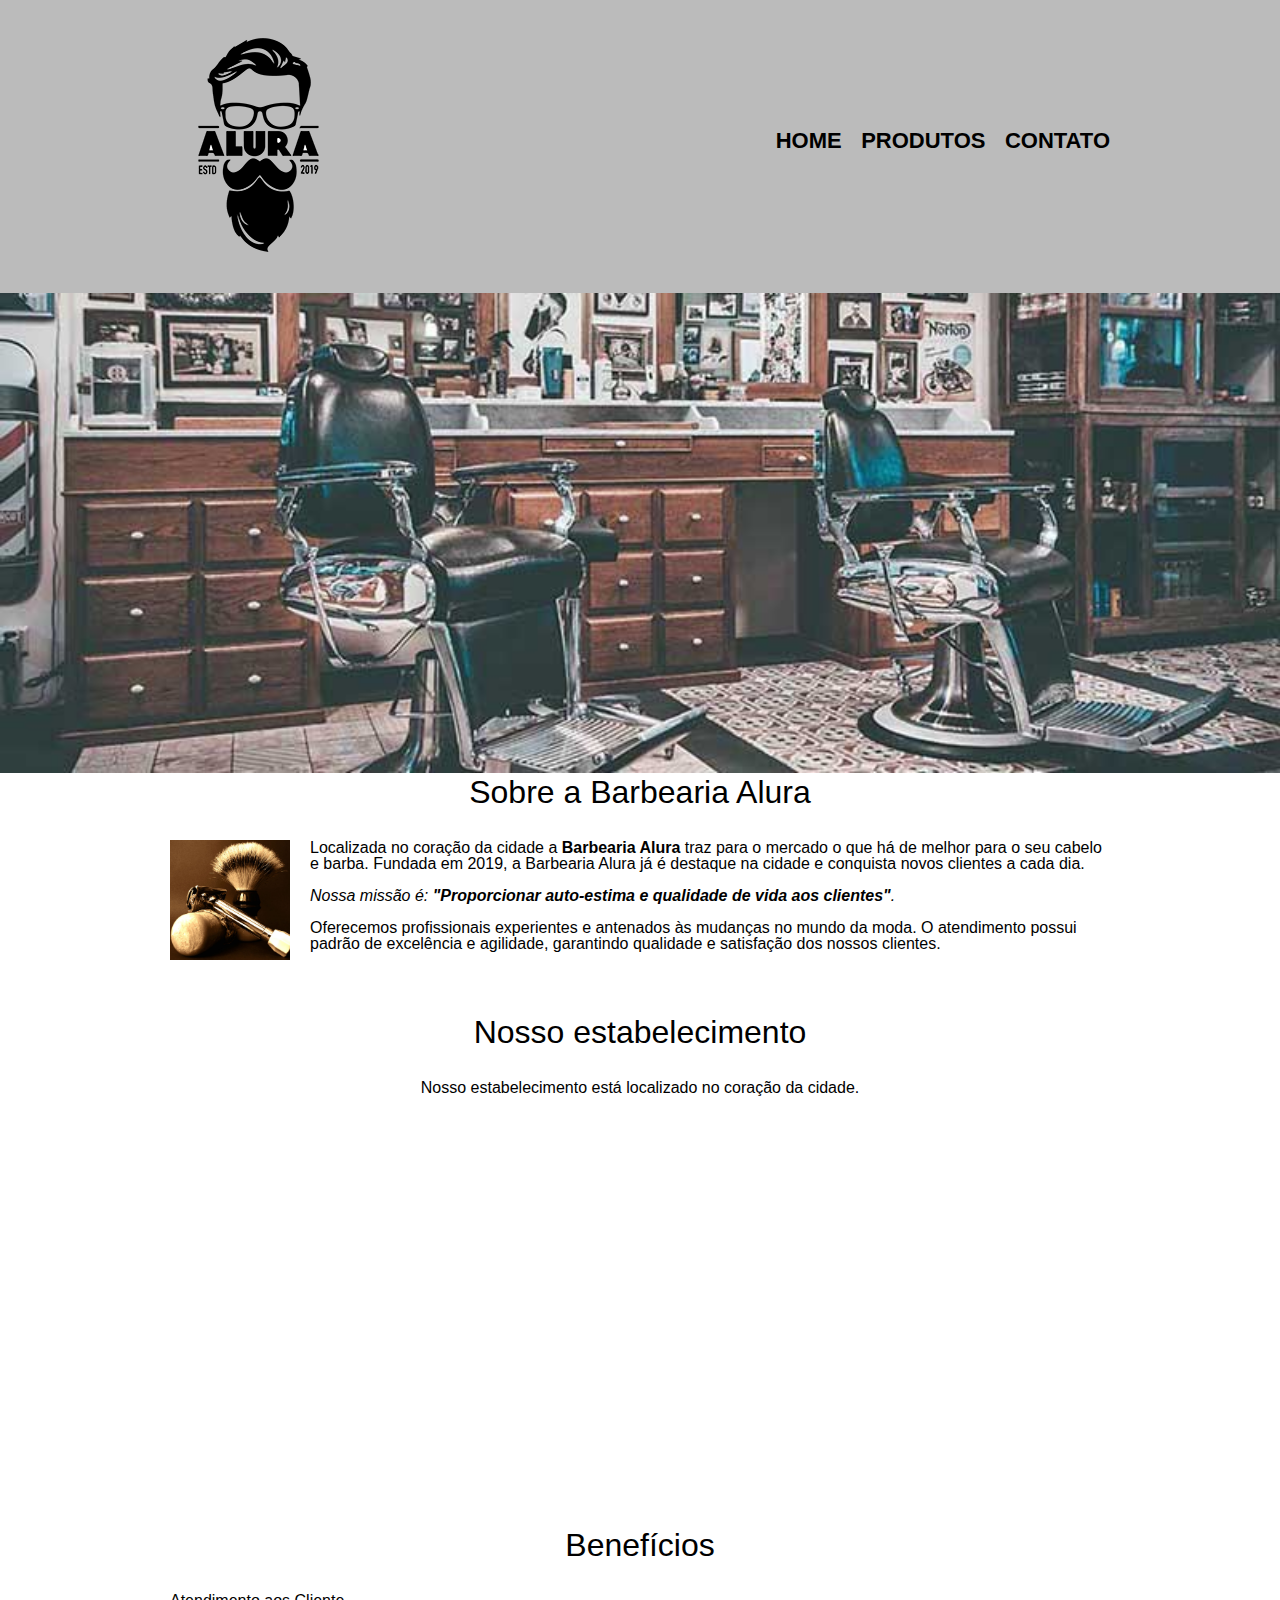
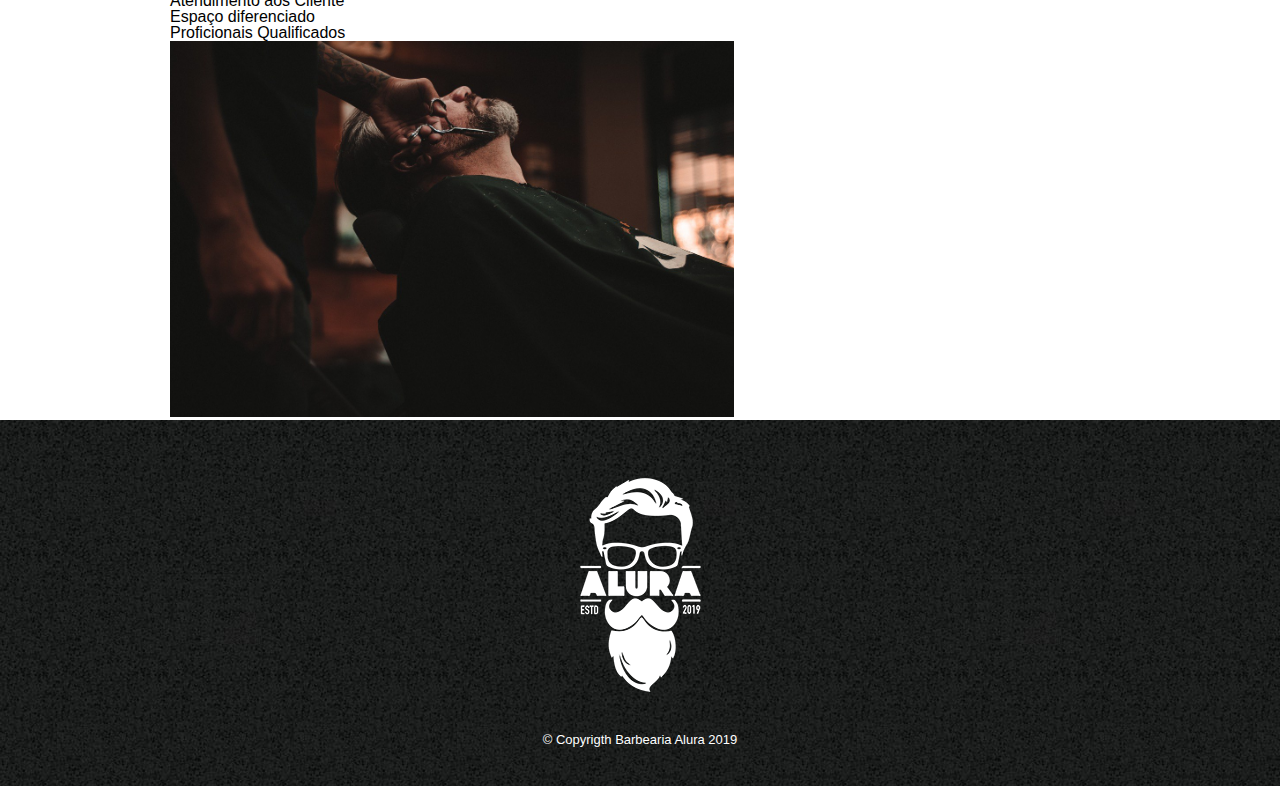
==== index.html @ ee50485e "Trabalhando com mapas" ====
<!DOCTYPE html>

<html lang="pt-br">
  <head>
    <meta charset="utf-8">
    <title> Barbearia Alura</title>
    
    <link rel="stylesheet" href="reset.css">
    <link rel="stylesheet" href="style.css">
  </head>

  <body>
    
    <header>
      <div class="caixa">
      <h1><img src="logo.png"> </h1>
      <nav>
        <ul>
          <li><a href="index.html">Home</a></li>
          <li><a href="produtos.html">Produtos</a></li>
          <li><a href="contatos.html">Contato</a></
          <link href="https://fonts.googleapis.com/css2?family=Montserrat&display=swap" rel="stylesheet">
        </ul>
    </header>

    <img class="banner" src="banner.jpg">
  
    <main>
      <section class="principal"> 
        
        <h2 class="titulo-principal">Sobre a Barbearia Alura</h2>

        <img class="utensilios" src="utensilios.jpg" alt="imagem de equipamento para tirar barba">
        <p>Localizada no coração da cidade a <strong>Barbearia Alura</strong> traz para o mercado o que há de melhor para o seu cabelo e barba. Fundada em 2019, a Barbearia Alura já é destaque na cidade e conquista novos clientes a cada dia.</p>

        <p id="missao"><em>Nossa missão é: <strong>"Proporcionar auto-estima e qualidade de vida aos clientes"</strong>. </em></p>

        <p>Oferecemos profissionais experientes e antenados às mudanças no mundo da moda. O atendimento possui padrão de excelência e agilidade, garantindo qualidade e satisfação dos nossos clientes.</p>
      </selection>
      
      <section class="mapa">
       <h3 class="titulo-principal"> Nosso estabelecimento</h3>
        <p>Nosso estabelecimento está localizado  no coração da cidade.</p>
        <iframe src="https://www.google.com/maps/embed?pb=!1m18!1m12!1m3!1d3656.4485981309076!2d-46.63465338554234!3d-23.58823936846934!2m3!1f0!2f0!3f0!3m2!1i1024!2i768!4f13.1!3m3!1m2!1s0x94ce5a2b2ed7f3a1%3A0xab35da2f5ca62674!2sCaelum%20-%20Escola%20de%20Tecnologia!5e0!3m2!1spt-BR!2sbr!4v1629983582509!5m2!1spt-BR!2sbr" width="100%" height="350" style="border:0;" allowfullscreen="" loading="lazy"></iframe>
      </section>

      </section>

      <section class="beneficios">
        <h3 class="titulo-principal">Benefícios</h3>

        <ul>
          <li class="itens">Atendimento aos Cliente</li>
          <li class="itens">Espaço diferenciado</li>
          <li class="itens">Proficionais Qualificados</li>
        </ul>
        
        <img src="beneficios.jpg" class="imagembenebicios">
      </selection>
  </main>

    <footer>
      <img src="logo-branco.png">
      <p class="copyrigth"> &copy; Copyrigth Barbearia Alura 2019</p>
    </footer>

  </body>

</html>
---- style.css ----
body {
  font-family: 'Montserrat', sans-serif;
}

header {
  background: #bbbbbb;
  padding: 20px 0;
}

.caixa {
  position: relative;
  width: 940px;
  margin: 0 auto;
}

nav {
  position: absolute;
  top: 110px;
  right: 0;
}

nav li {
  display: inline;
  margin: 0 0 0 15px;
}

nav a {
  text-transform: uppercase;
  color: #000000;
  font-weight: bold;
  font-size: 22px;
  text-decoration: none;
}

nav a:hover {
  color: #c78c20;
  text-decoration: underline;
}

.produtos {
  width: 940px;
  margin: 0 auto;
  padding: 50px 0;
}

.produtos li {
  display: inline-block;
  text-align: center;
  width: 30%;
  vertical-align: top;
  margin: 0 1.5%;
  padding: 30px 20px;
  box-sizing: border-box;
  border: 2px solid #000000;
  border-radius: 10px;
}

.produtos li:hover {
  border-color: #c78c20;
}

.produtos li:active {
  border-color: #088c19;
}

.produtos li:hover h2 {
  font-size: 35px;
}

.produtos h2 {
  font-size: 30px;
  font-weight: bold;
}

.prduto-descricao {
  font-size: 18px;
}

.produto-preco {
  font-size: 22px;
  font-weight: bold;
  margin-top: 10px;
}

footer {
  text-align: center;
  background: url('bg.jpg');
  padding: 40px 0;
}

.copyrigth {
  color: #ffffff;
  font-size: 13px;
  margin: 20px 0 0;
}

main {
  width: 940px;
  margin: 0 auto;
}

form {
  margin: 40px 0;
}

form label,
form legend {
  display: block;
  font-size: 20px;
  margin: 0 0 10px;
}

.input-padrao {
  display: block;
  margin: 0 0 20px;
  padding: 10px 25px;
  width: 50%;
}

.checkbox {
  margin: 20px 0;
}

.enviar {
  width: 40%;
  padding: 15px 0;
  background: orange;
  color: white;
  font-weight: bold;
  font-size: 18px;
  border: none;
  border-radius: 5px;
  transition: 1s all;
  cursor: pointer;
}

.enviar:hover {
  background: darkorange;
  transform: scale(1.2);
}

table {
  margin: 20px 20px;
}

thead {
  background: #555555;
  color: white;
  font-weight: bold;
}

td,
th {
  width: 20%;
  border: 1px solid #000000;
  padding: 8px 15px;
}

/*css da página inicial */

.banner {
  width: 100%;
}

.titulo-principal {
  text-align: center;
  font-size: 2em;
  margin: 0 0 1em;
  clear: left;
}

.principal p {
  margin: 0 0 1em;
}

.principal strong {
  font-weight: bold;
}

.principal em {
  font-style: italic;
}

.imagembenebicios {
  width: 60%;
}

.utensilios {
  width: 120px;
  float: left;
  margin: 0 20px 20px 0;
}

/*Mapa*/

.mapa {
  padding: 3em 0;
}

.mapa p {
  margin: 0 0 2em;
	text-align: center;
}
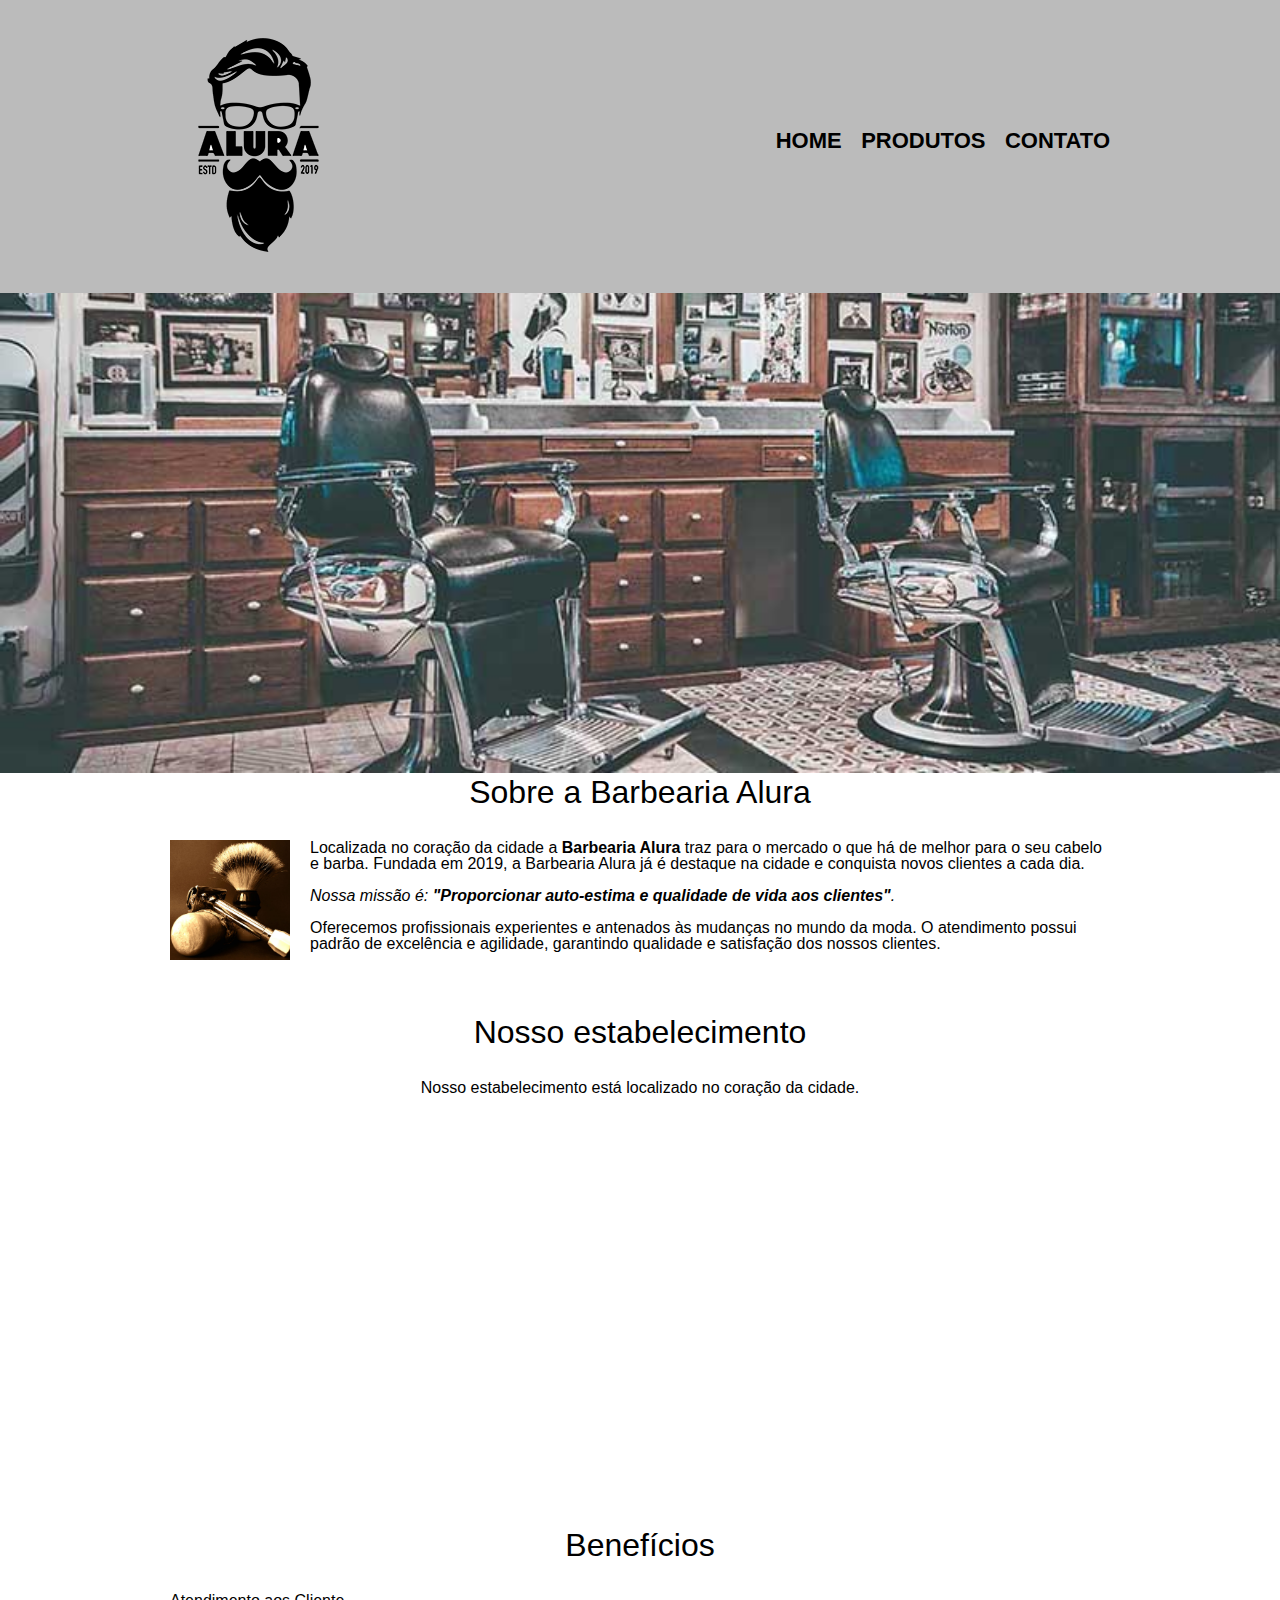
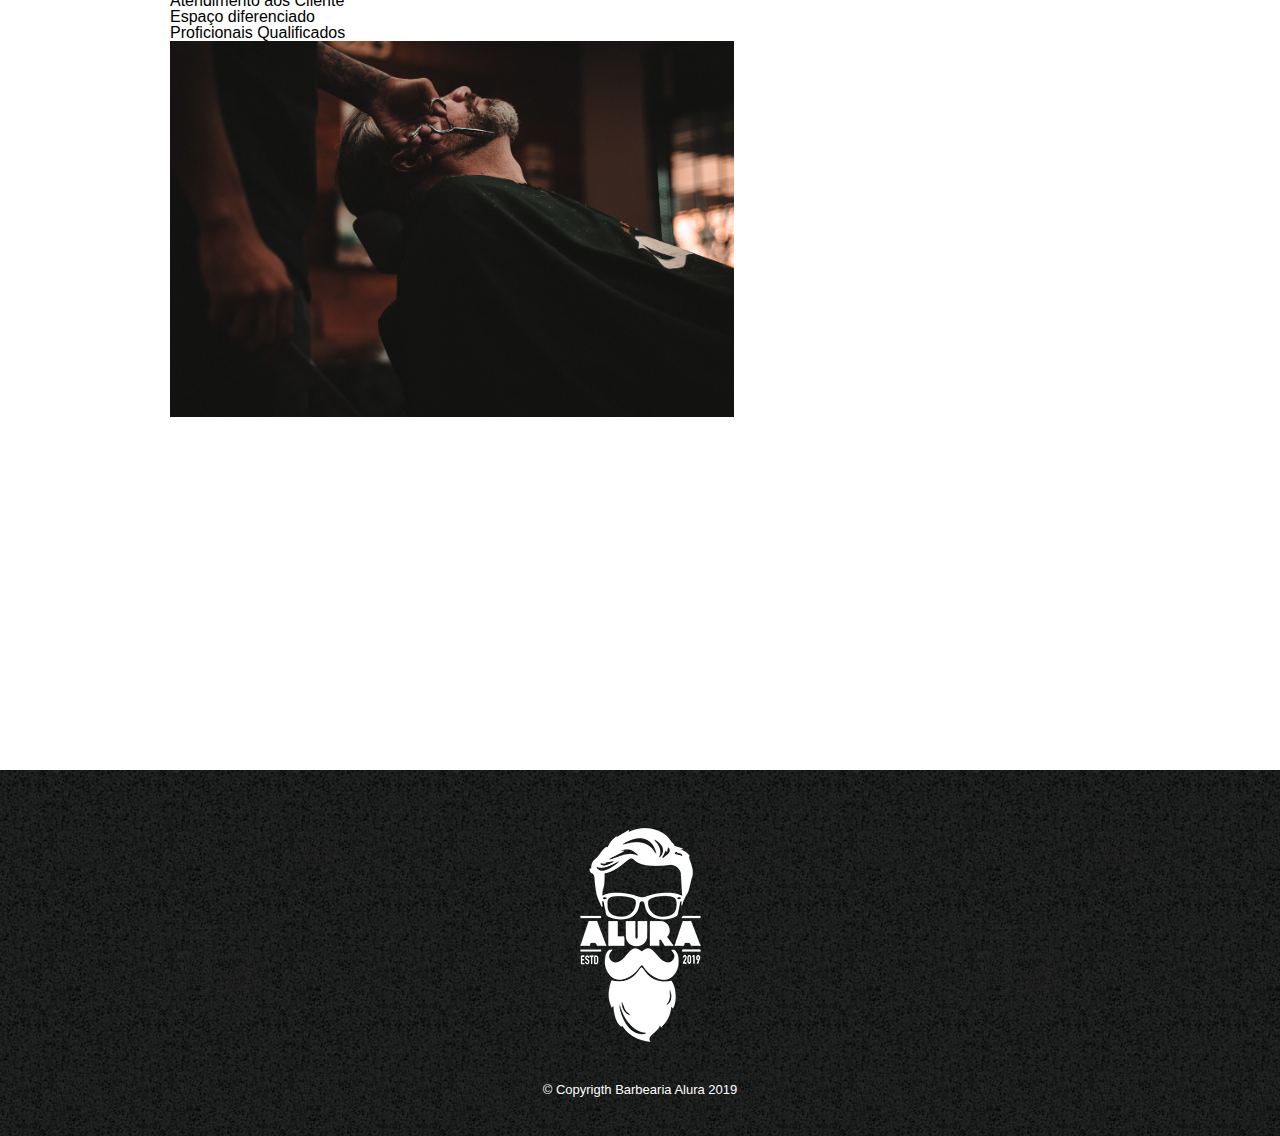
==== commit 99c0f329: "Importando vídeo" ====
--- a/index.html
+++ b/index.html
@@ -44,8 +44,6 @@
         <iframe src="https://www.google.com/maps/embed?pb=!1m18!1m12!1m3!1d3656.4485981309076!2d-46.63465338554234!3d-23.58823936846934!2m3!1f0!2f0!3f0!3m2!1i1024!2i768!4f13.1!3m3!1m2!1s0x94ce5a2b2ed7f3a1%3A0xab35da2f5ca62674!2sCaelum%20-%20Escola%20de%20Tecnologia!5e0!3m2!1spt-BR!2sbr!4v1629983582509!5m2!1spt-BR!2sbr" width="100%" height="350" style="border:0;" allowfullscreen="" loading="lazy"></iframe>
       </section>
 
-      </section>
-
       <section class="beneficios">
         <h3 class="titulo-principal">Benefícios</h3>
 
@@ -57,6 +55,10 @@
         
         <img src="beneficios.jpg" class="imagembenebicios">
       </selection>
+
+      <div class="video">
+        <iframe width="560" height="315" src="https://www.youtube.com/embed/wcVVXUV0YUY" title="YouTube video player" frameborder="0" allow="accelerometer; autoplay; clipboard-write; encrypted-media; gyroscope; picture-in-picture" allowfullscreen></iframe>
+      </div>
   </main>
 
     <footer>
--- a/style.css
+++ b/style.css
@@ -201,3 +201,10 @@
   margin: 0 0 2em;
 	text-align: center;
 }
+
+/*videio*/
+
+.video {
+	width: 560px;
+	margin: 1em auto;
+}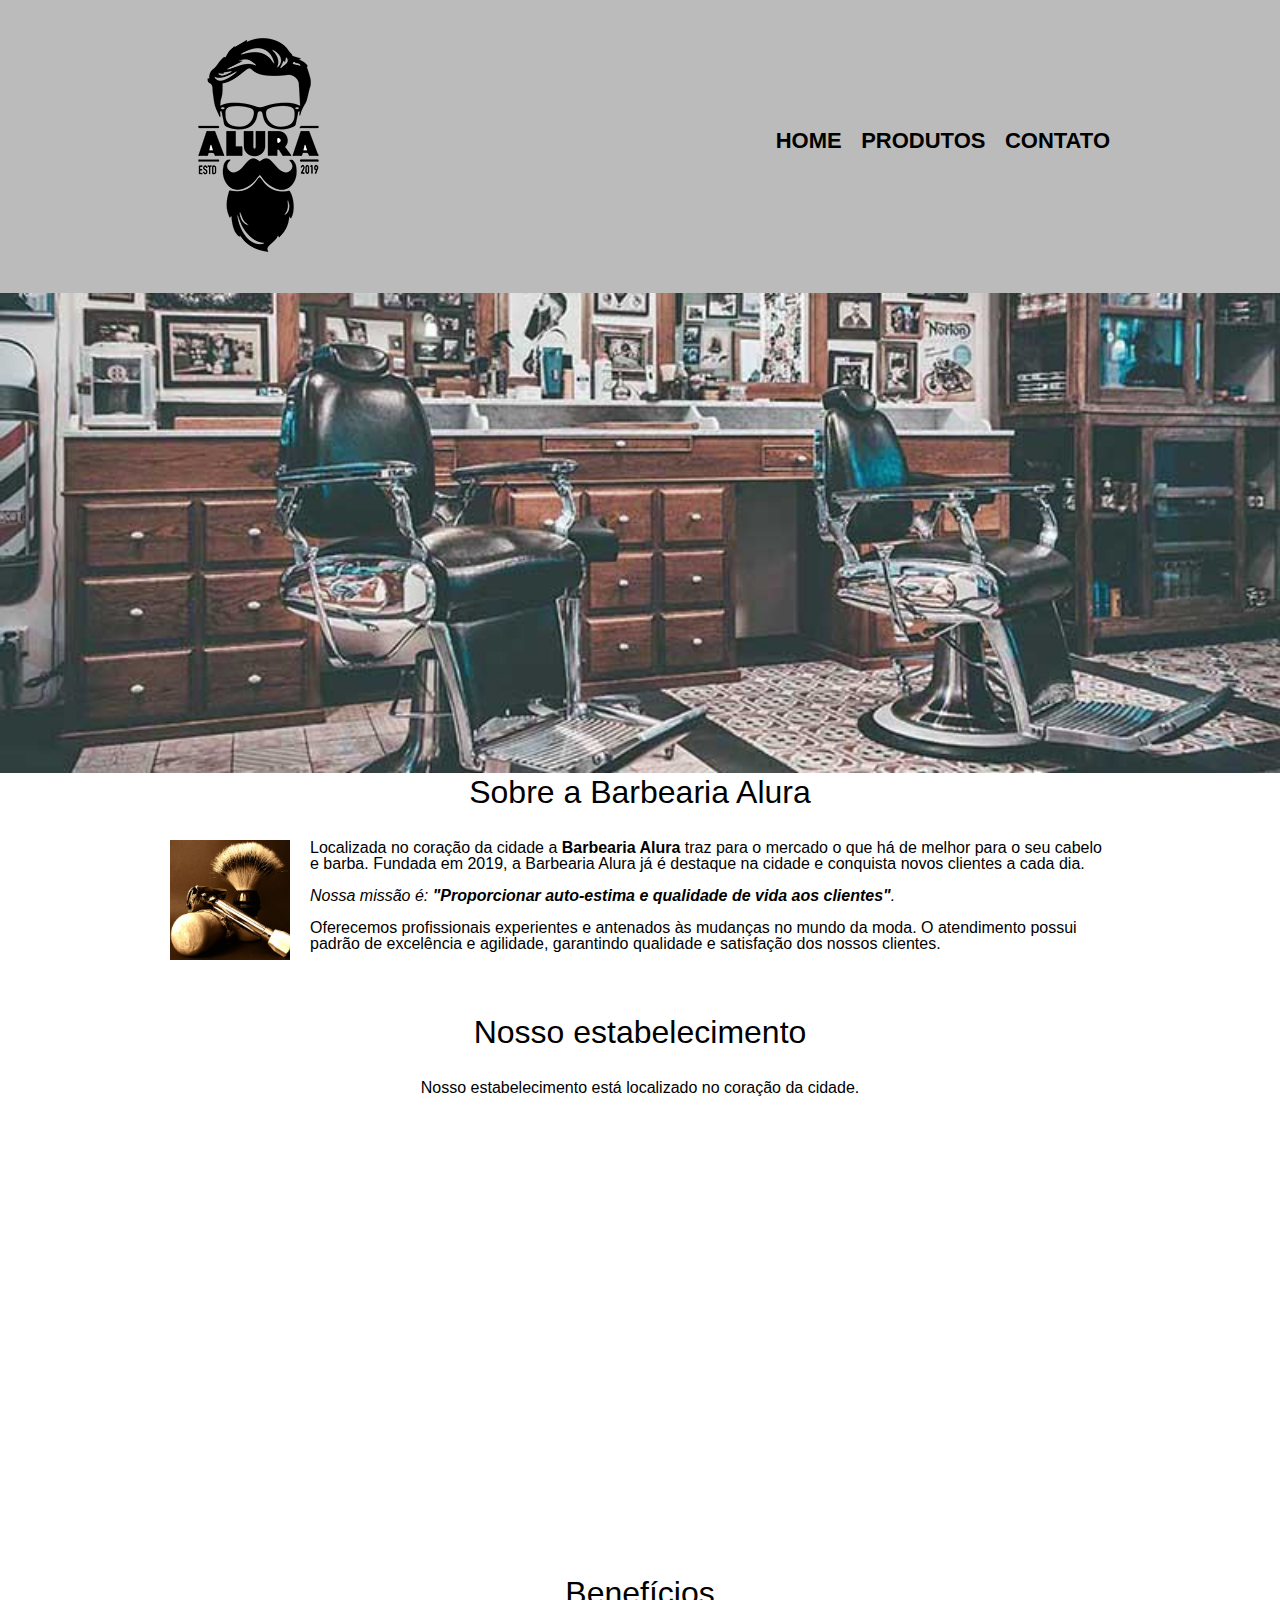
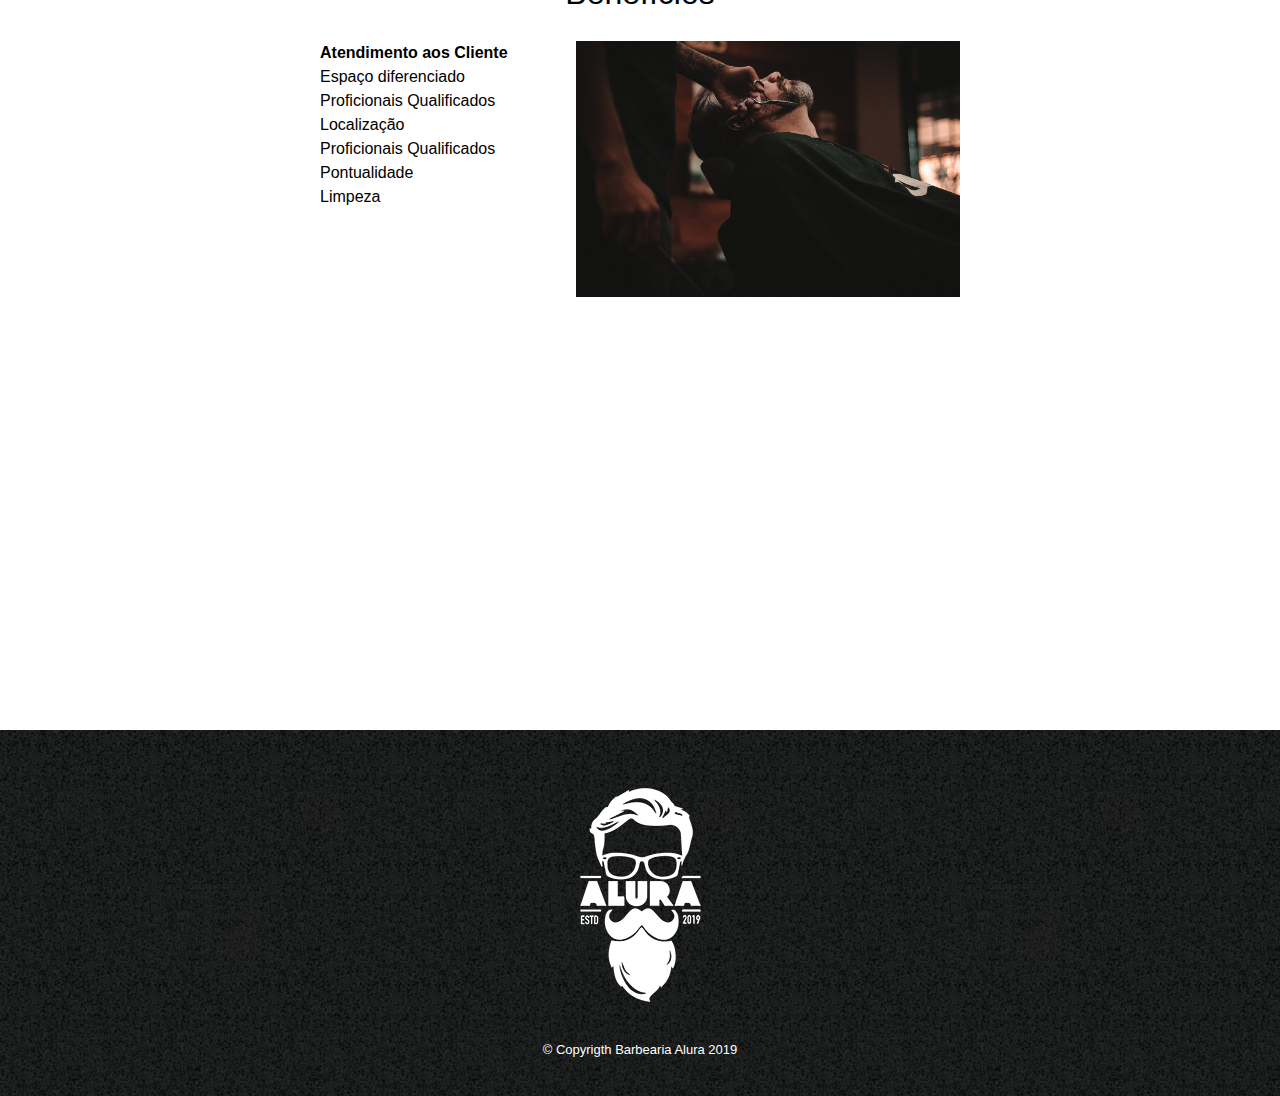
==== commit a1ba7f39: "Pseudo classes" ====
--- a/index.html
+++ b/index.html
@@ -45,15 +45,21 @@
       </section>
 
       <section class="beneficios">
+
         <h3 class="titulo-principal">Benefícios</h3>
 
-        <ul>
+        <div class="conteudo-beneficios">
+        <ul class="lista-beneficios">
           <li class="itens">Atendimento aos Cliente</li>
           <li class="itens">Espaço diferenciado</li>
           <li class="itens">Proficionais Qualificados</li>
-        </ul>
-        
-        <img src="beneficios.jpg" class="imagembenebicios">
+          <li class="itens">Localização</li>
+          <li class="itens">Proficionais Qualificados</li>
+          <li class="itens">Pontualidade</li>
+          <li class="itens">Limpeza</li>
+        </ul><img src="beneficios.jpg" class="imagem-benebicios">
+
+        </div>
       </selection>
 
       <div class="video">
--- a/style.css
+++ b/style.css
@@ -169,28 +169,25 @@
   clear: left;
 }
 
-.principal p {
-  margin: 0 0 1em;
-}
-
-.principal strong {
-  font-weight: bold;
-}
-
-.principal em {
-  font-style: italic;
-}
-
-.imagembenebicios {
-  width: 60%;
-}
-
 .utensilios {
   width: 120px;
   float: left;
   margin: 0 20px 20px 0;
 }
 
+.principal p {
+  margin: 0 0 1em;
+}
+
+.principal strong {
+  font-weight: bold;
+}
+
+.principal em {
+  font-style: italic;
+}
+
+
 /*Mapa*/
 
 .mapa {
@@ -199,12 +196,41 @@
 
 .mapa p {
   margin: 0 0 2em;
-	text-align: center;
+  text-align: center;
+}
+
+/* Benefícos */
+
+.beneficios {
+  padding: 3em 0;
+}
+
+.conteudo-beneficios {
+  width: 640px;
+  margin: 0 auto;
+}
+
+.lista-beneficios {
+  width: 40%;
+  display: inline-block;
+  vertical-align: top;
+}
+
+.imagem-benebicios {
+  width: 60%;
+}
+
+.itens {
+  line-height: 1.5;
+}
+
+.itens:first-child {
+  font-weight: bold;
 }
 
 /*videio*/
 
 .video {
-	width: 560px;
-	margin: 1em auto;
-}+  width: 560px;
+  margin: 2em auto;
+}
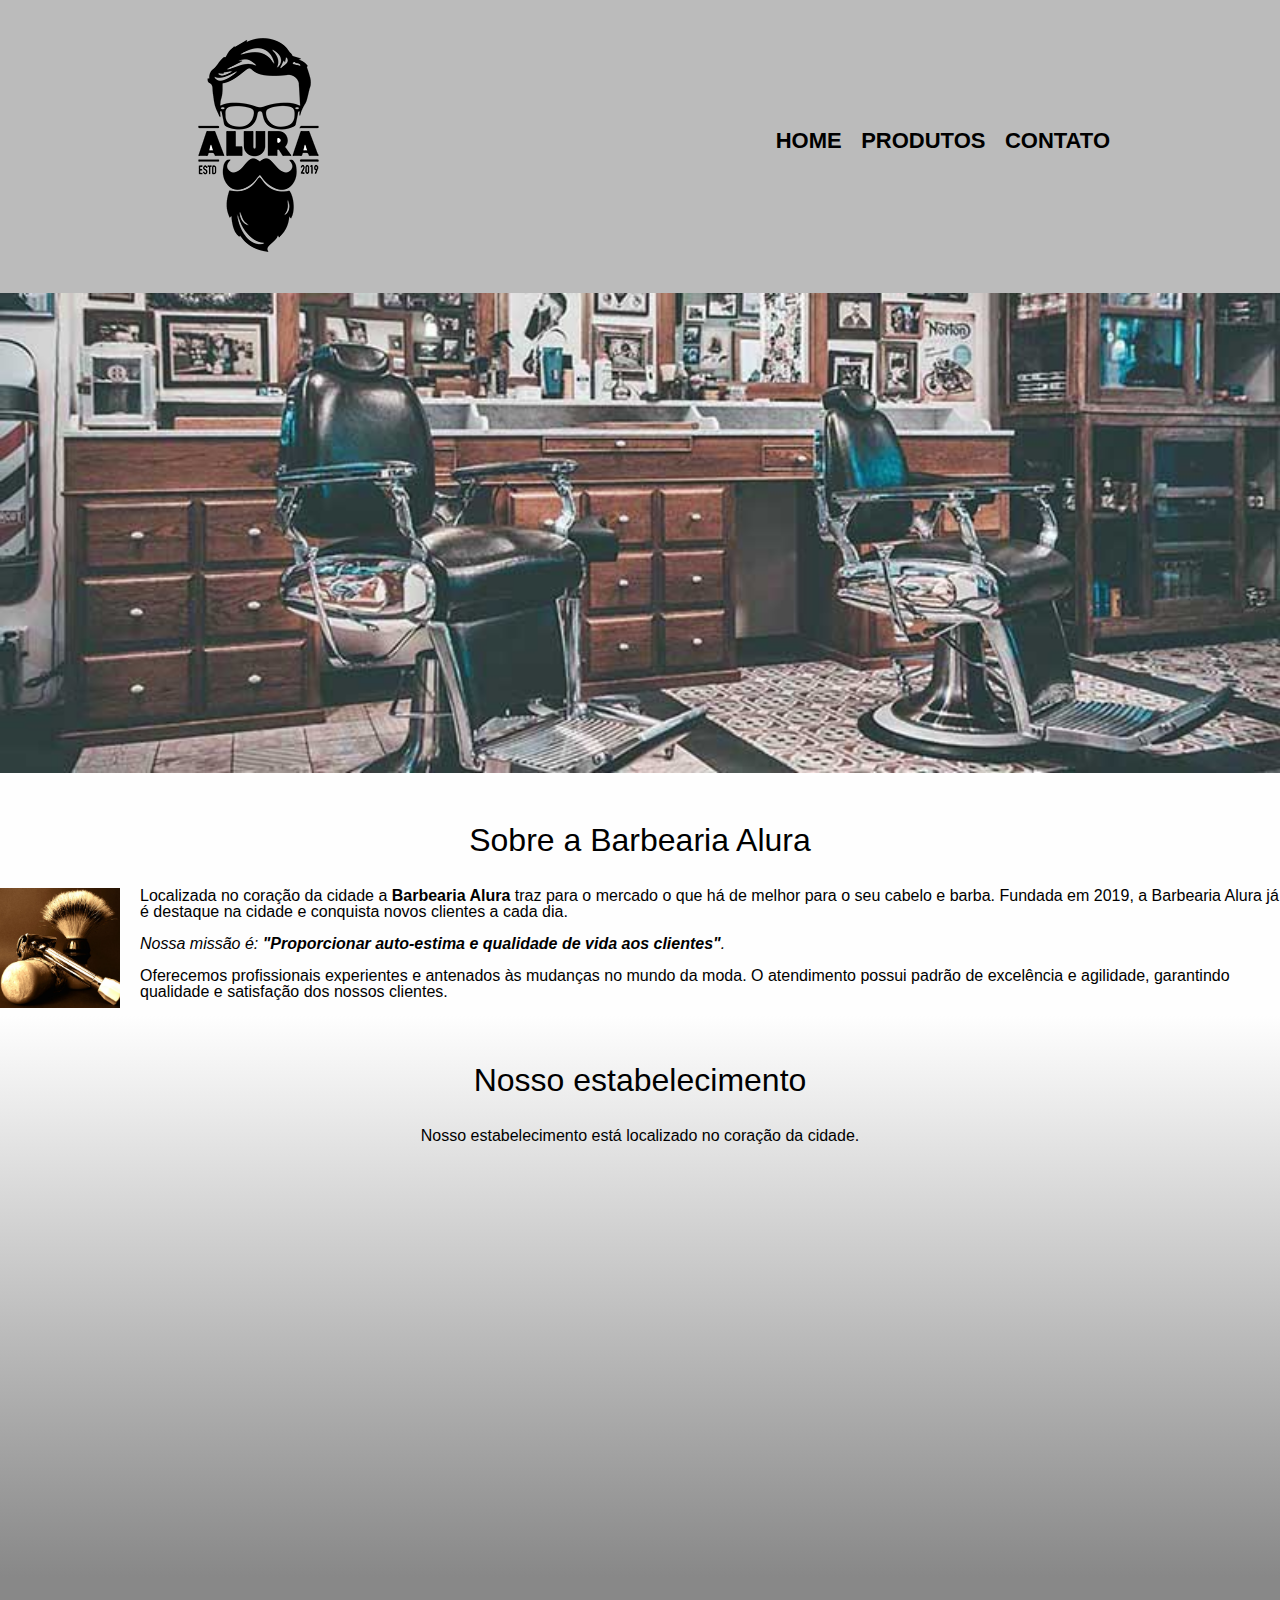
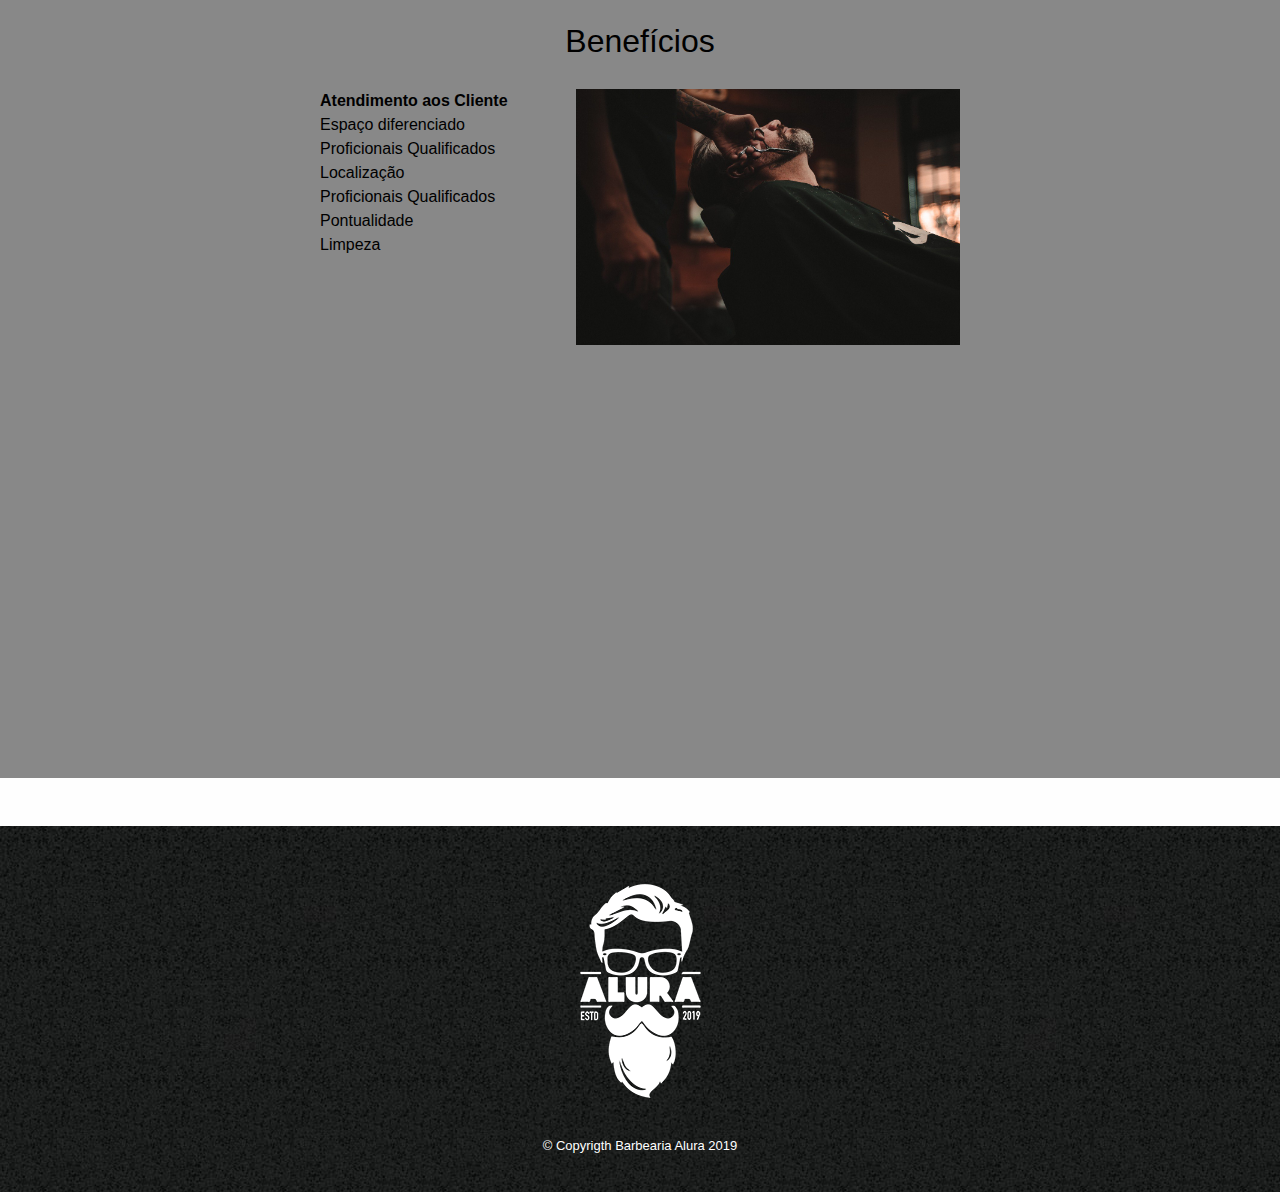
==== commit ee1f4920: "Aplicando gradientes" ====
--- a/index.html
+++ b/index.html
@@ -41,7 +41,10 @@
       <section class="mapa">
        <h3 class="titulo-principal"> Nosso estabelecimento</h3>
         <p>Nosso estabelecimento está localizado  no coração da cidade.</p>
-        <iframe src="https://www.google.com/maps/embed?pb=!1m18!1m12!1m3!1d3656.4485981309076!2d-46.63465338554234!3d-23.58823936846934!2m3!1f0!2f0!3f0!3m2!1i1024!2i768!4f13.1!3m3!1m2!1s0x94ce5a2b2ed7f3a1%3A0xab35da2f5ca62674!2sCaelum%20-%20Escola%20de%20Tecnologia!5e0!3m2!1spt-BR!2sbr!4v1629983582509!5m2!1spt-BR!2sbr" width="100%" height="350" style="border:0;" allowfullscreen="" loading="lazy"></iframe>
+        <div class="mapa-conteudo">
+          <iframe src="https://www.google.com/maps/embed?pb=!1m18!1m12!1m3!1d3656.4485981309076!2d-46.63465338554234!3d-23.58823936846934!2m3!1f0!2f0!3f0!3m2!1i1024!2i768!4f13.1!3m3!1m2!1s0x94ce5a2b2ed7f3a1%3A0xab35da2f5ca62674!2sCaelum%20-%20Escola%20de%20Tecnologia!5e0!3m2!1spt-BR!2sbr!4v1629983582509!5m2!1spt-BR!2sbr" width="100%" height="350" style="border:0;" allowfullscreen="" loading="lazy"></iframe>
+        </div>
+
       </section>
 
       <section class="beneficios">
--- a/style.css
+++ b/style.css
@@ -95,8 +95,6 @@
 }
 
 main {
-  width: 940px;
-  margin: 0 auto;
 }
 
 form {
@@ -169,29 +167,39 @@
   clear: left;
 }
 
+.principal {
+  padding: 3em 0;
+  background: #fefefe;
+  }
+
+.principal p {
+  margin: 0 0 1em;
+}
+
+.principal strong {
+  font-weight: bold;
+}
+
+.principal em {
+  font-style: italic;
+}
+
 .utensilios {
   width: 120px;
   float: left;
   margin: 0 20px 20px 0;
 }
 
-.principal p {
-  margin: 0 0 1em;
-}
-
-.principal strong {
-  font-weight: bold;
-}
-
-.principal em {
-  font-style: italic;
-}
-
-
 /*Mapa*/
 
 .mapa {
   padding: 3em 0;
+  background: linear-gradient(#fefefe, #888888);
+}
+
+.mapa-conteudo{
+  width: 940px;
+  margin: 0 auto;
 }
 
 .mapa p {
@@ -203,6 +211,7 @@
 
 .beneficios {
   padding: 3em 0;
+  background: #888888;
 }
 
 .conteudo-beneficios {
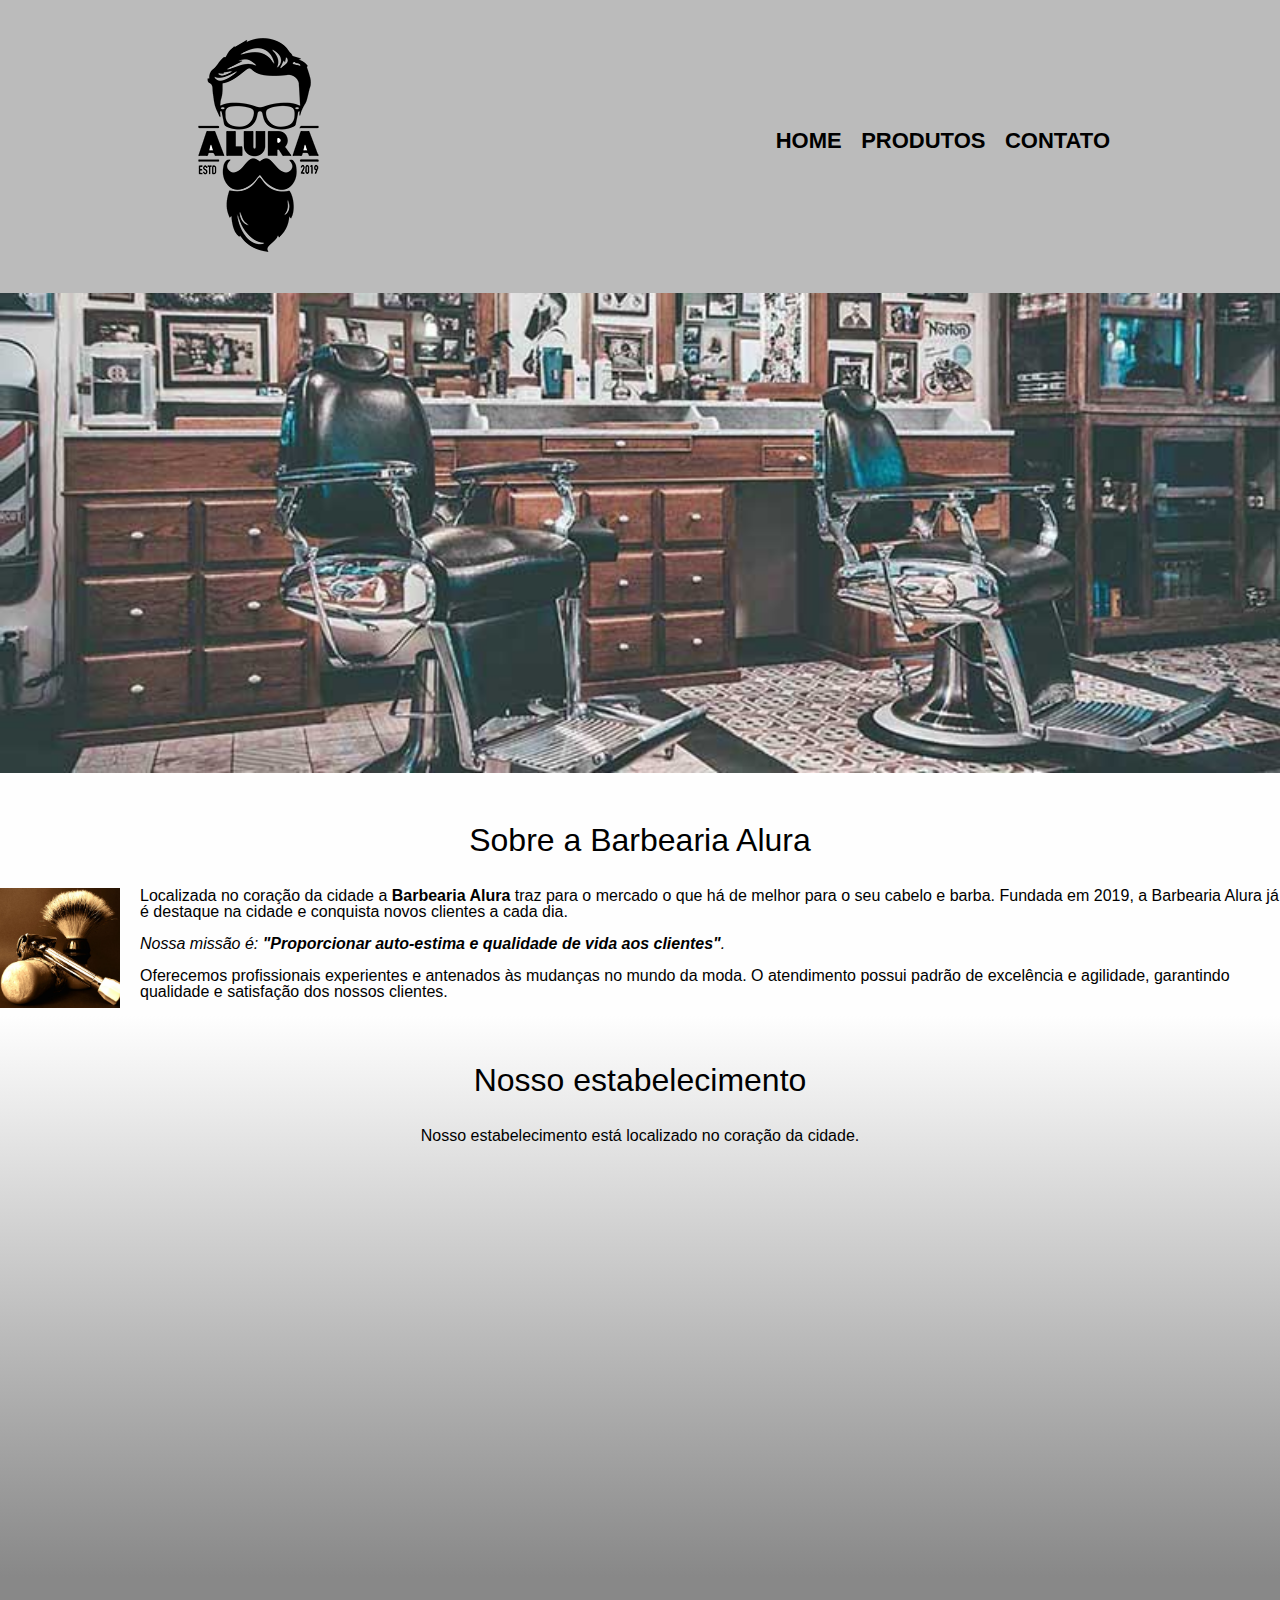
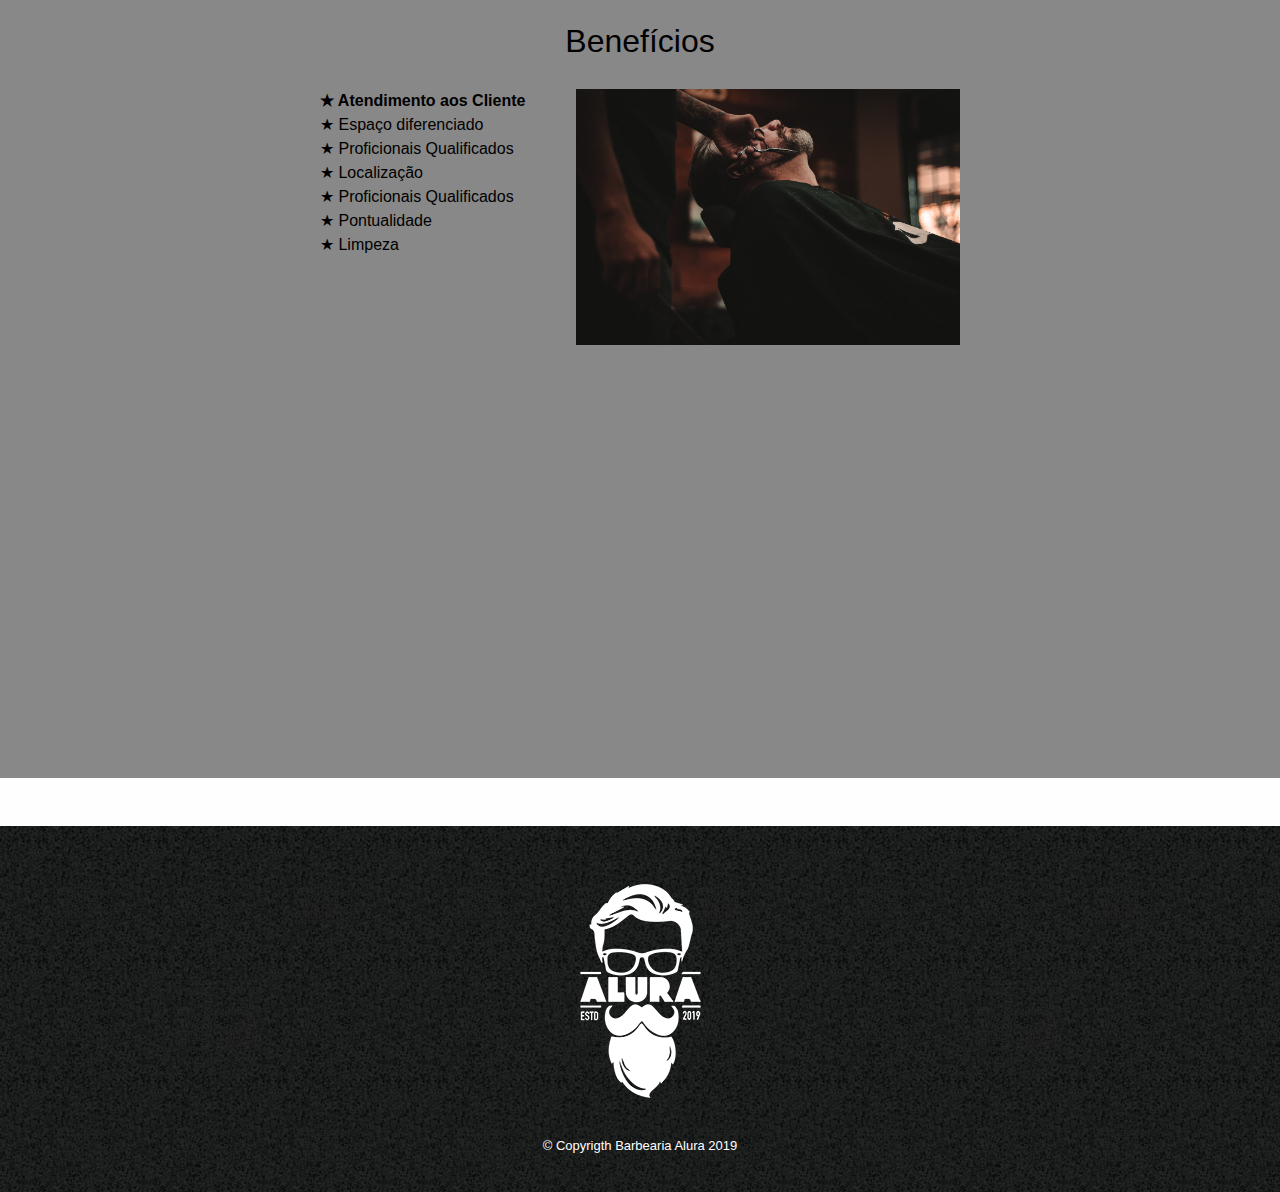
==== commit 3dcb6dd6: "Pseudo elementos" ====
--- a/index.html
+++ b/index.html
@@ -31,6 +31,7 @@
         <h2 class="titulo-principal">Sobre a Barbearia Alura</h2>
 
         <img class="utensilios" src="utensilios.jpg" alt="imagem de equipamento para tirar barba">
+        
         <p>Localizada no coração da cidade a <strong>Barbearia Alura</strong> traz para o mercado o que há de melhor para o seu cabelo e barba. Fundada em 2019, a Barbearia Alura já é destaque na cidade e conquista novos clientes a cada dia.</p>
 
         <p id="missao"><em>Nossa missão é: <strong>"Proporcionar auto-estima e qualidade de vida aos clientes"</strong>. </em></p>
--- a/style.css
+++ b/style.css
@@ -233,6 +233,11 @@
   line-height: 1.5;
 }
 
+.itens:before {
+  content: "★ " 
+
+}
+
 .itens:first-child {
   font-weight: bold;
 }
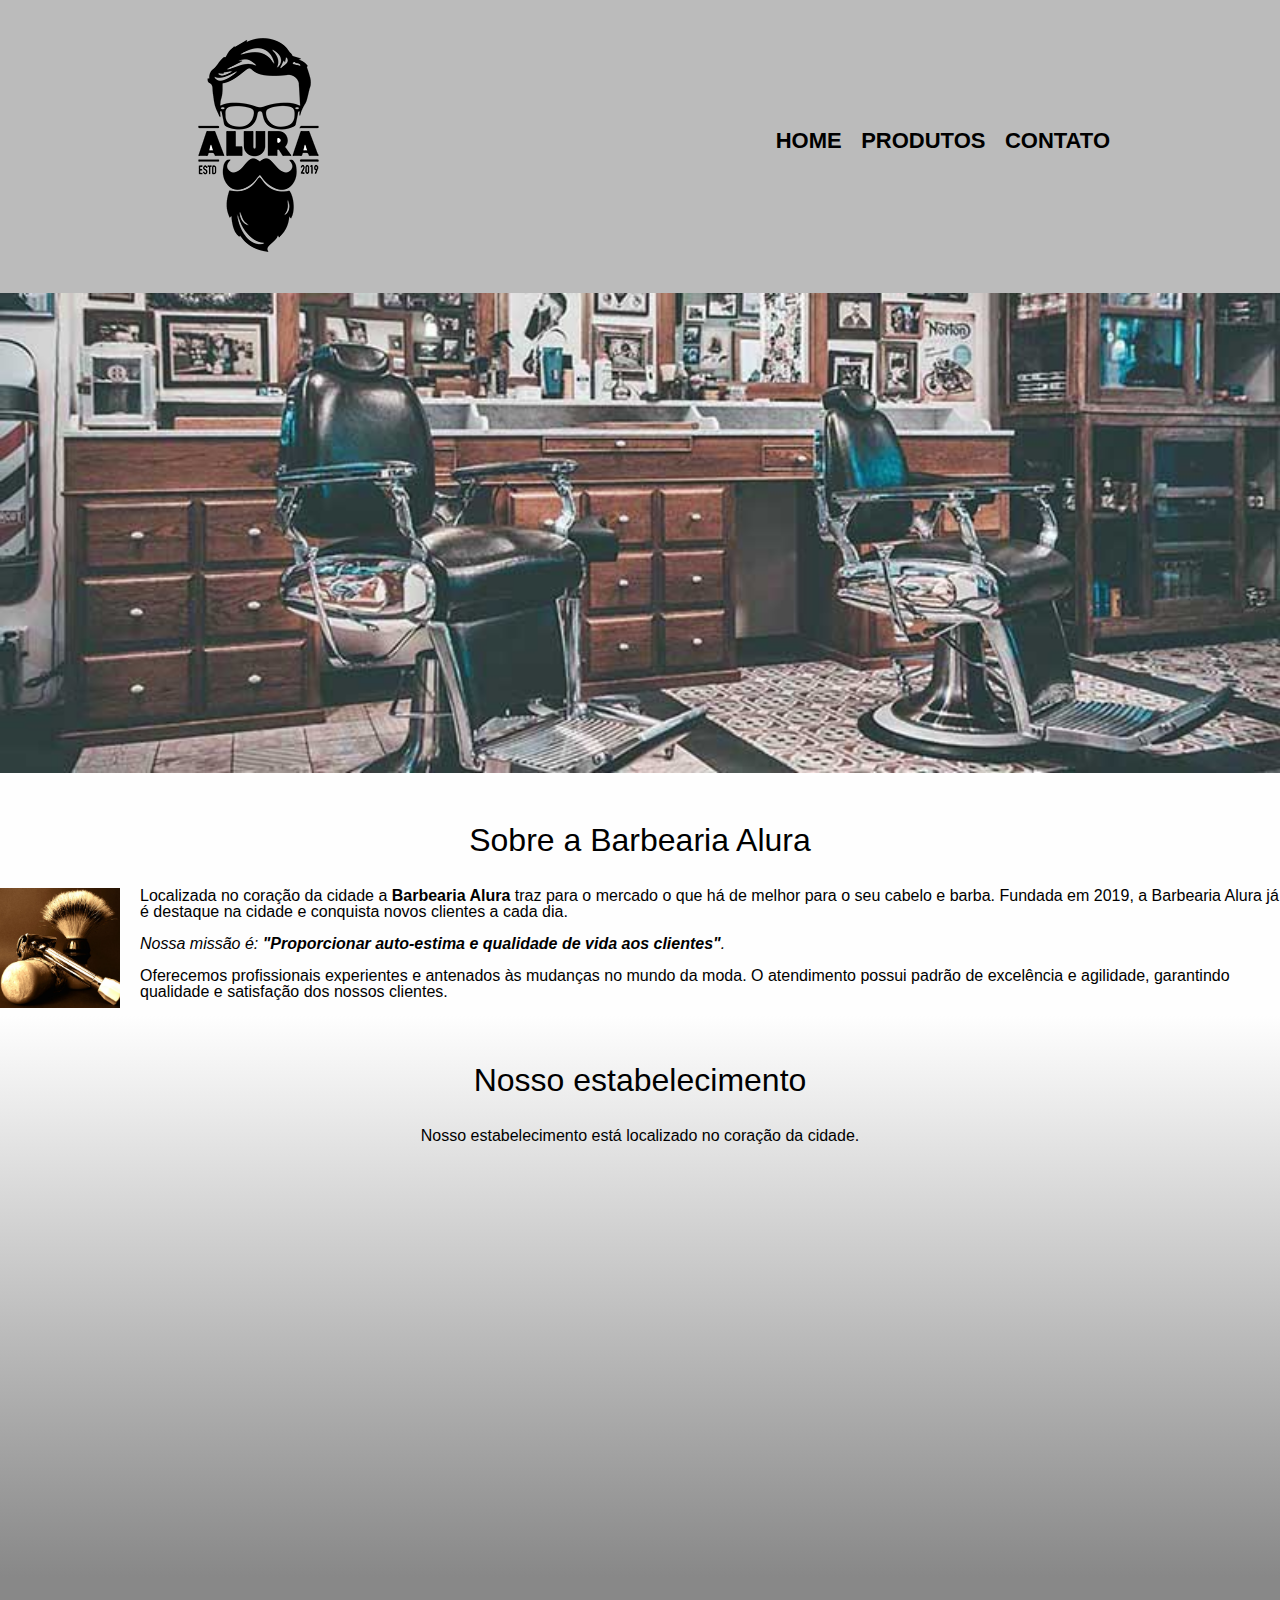
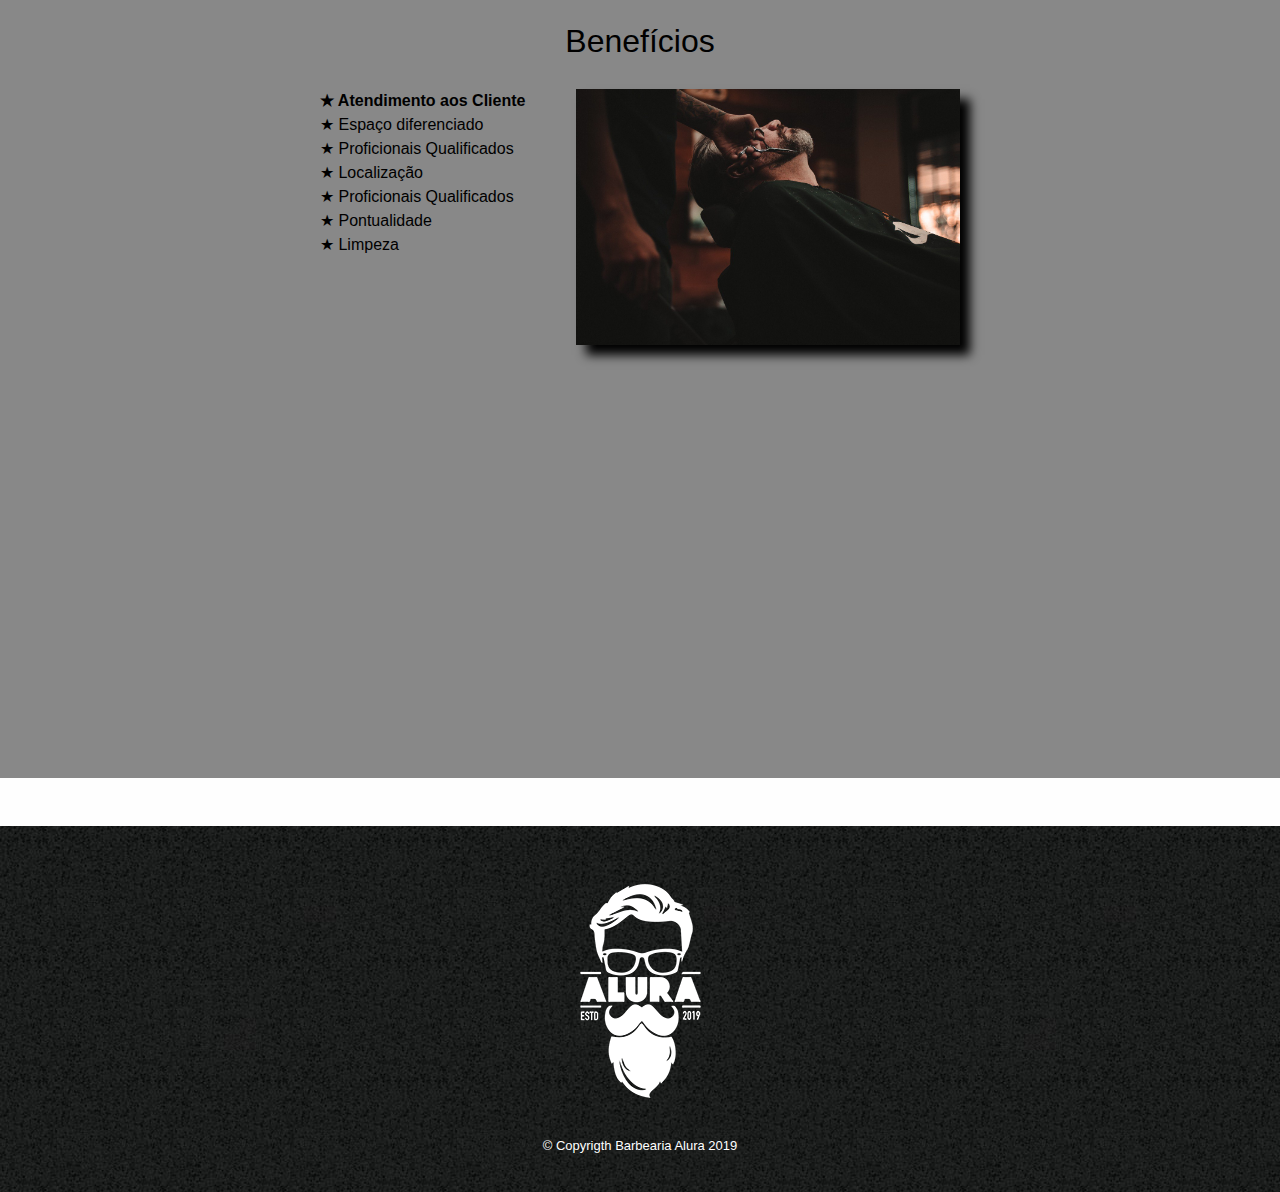
==== commit eac19ced: "Viewport" ====
--- a/index.html
+++ b/index.html
@@ -3,6 +3,7 @@
 <html lang="pt-br">
   <head>
     <meta charset="utf-8">
+    <meta name="viewport" content="width=device-width">
     <title> Barbearia Alura</title>
     
     <link rel="stylesheet" href="reset.css">
--- a/style.css
+++ b/style.css
@@ -227,6 +227,13 @@
 
 .imagem-benebicios {
   width: 60%;
+  opacity: 1;
+  transition: 400ms;
+  box-shadow: 10px 10px 10px 0 #000000;
+}
+
+.imagem-benebicios:hover {
+  opacity: 0.3;
 }
 
 .itens {
@@ -248,3 +255,9 @@
   width: 560px;
   margin: 2em auto;
 }
+
+@media screen and (max-width: 480px) {
+  body{
+    background: red;
+  }
+}
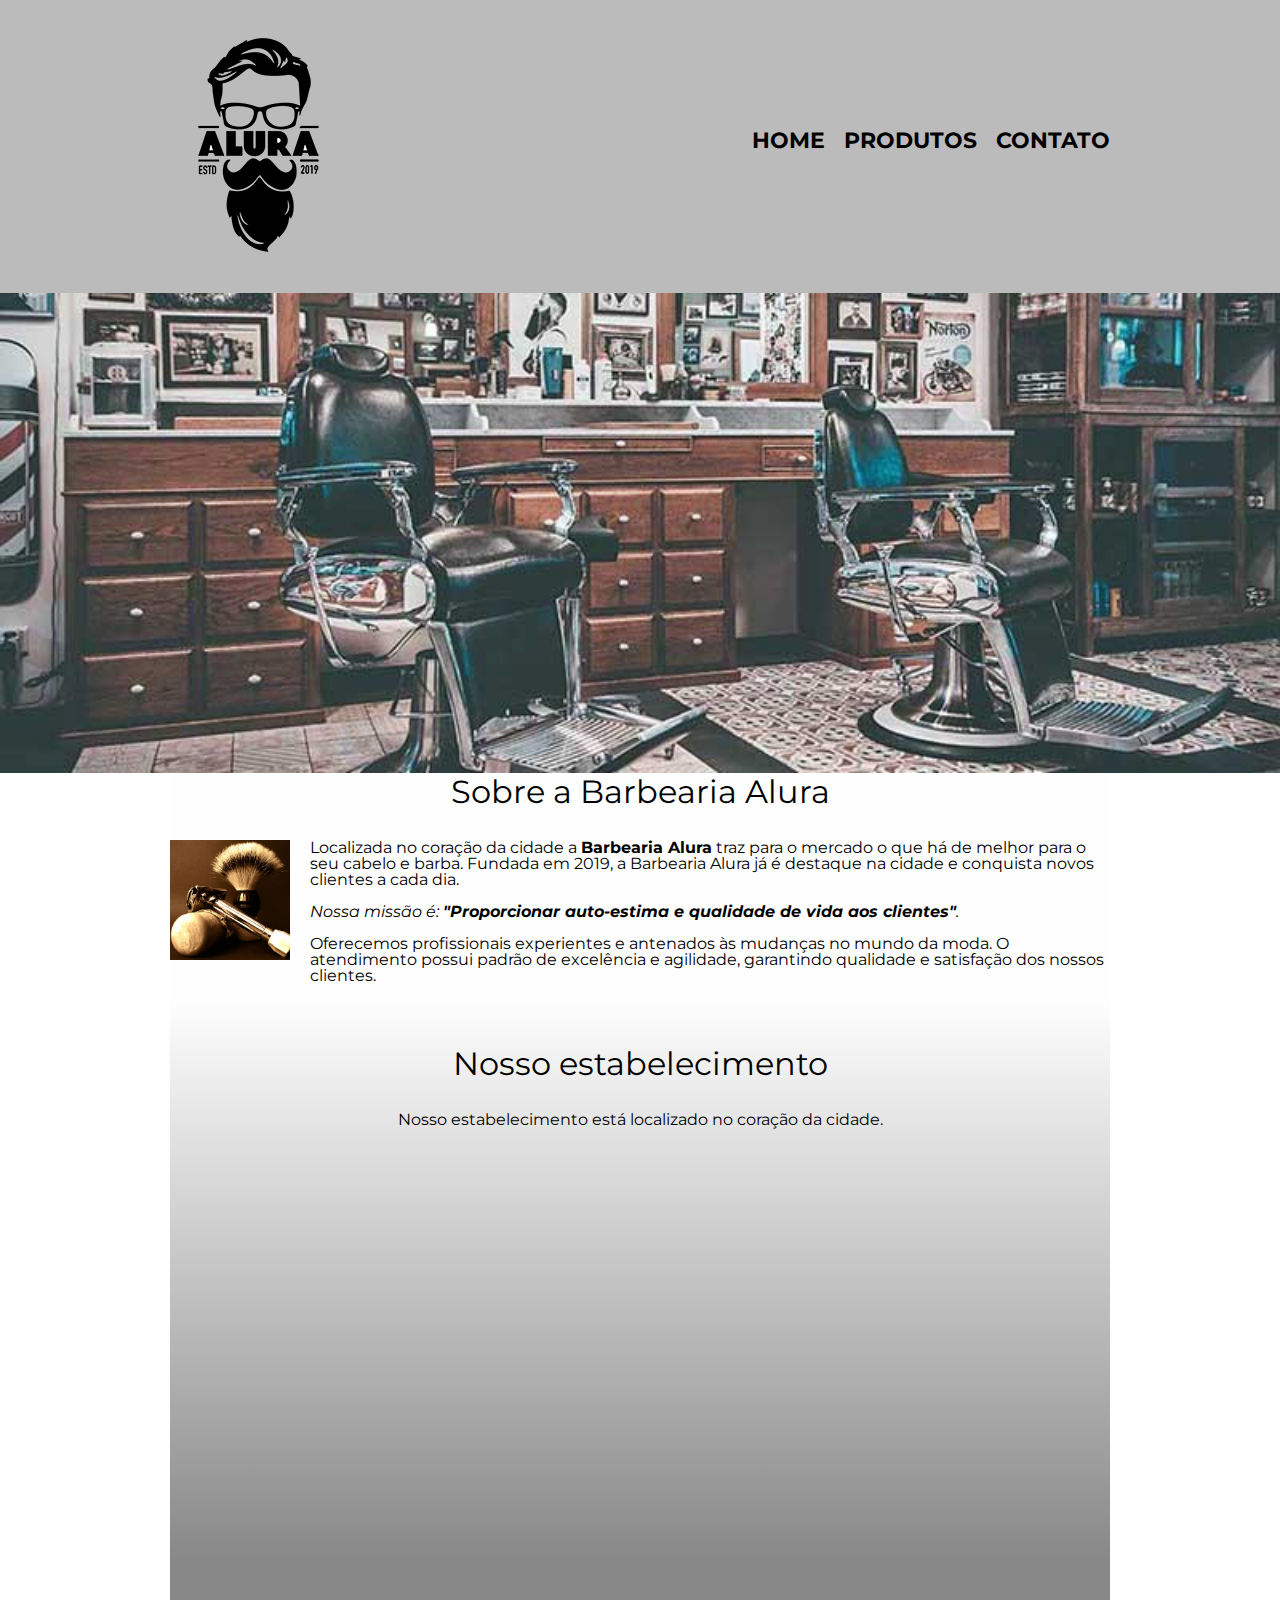
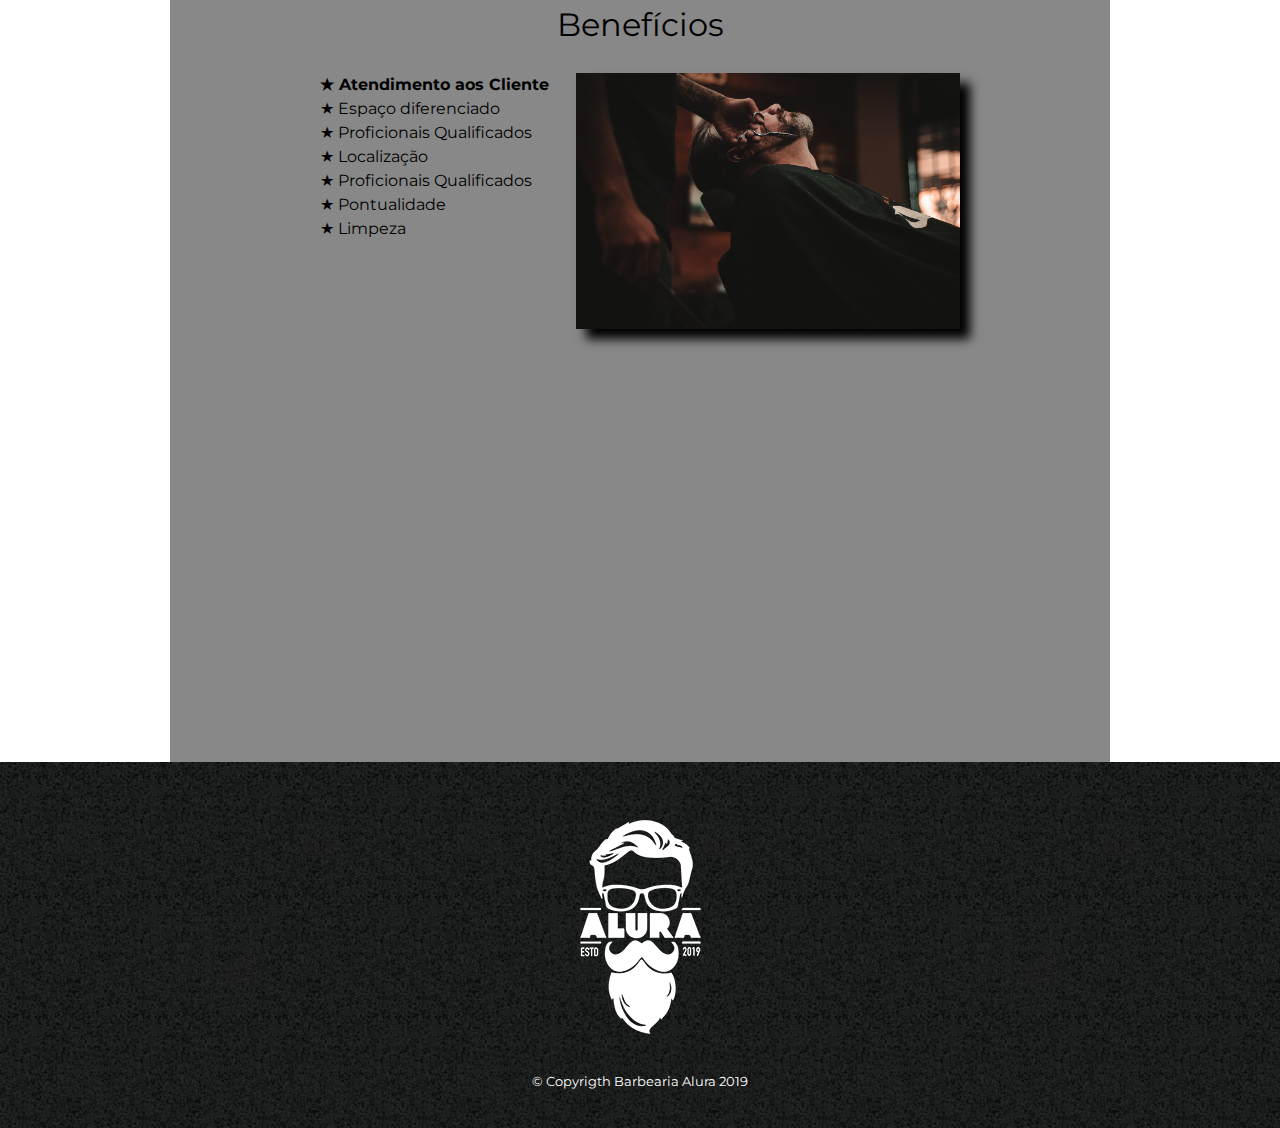
==== commit 51a7e966: "Coreções e melhorias" ====
--- a/index.html
+++ b/index.html
@@ -14,24 +14,24 @@
     
     <header>
       <div class="caixa">
-      <h1><img src="logo.png"> </h1>
+      <h1><img src="imagens/logo.png"> </h1>
       <nav>
         <ul>
           <li><a href="index.html">Home</a></li>
           <li><a href="produtos.html">Produtos</a></li>
-          <li><a href="contatos.html">Contato</a></
+          <li><a href="contato.html">Contato</a>
           <link href="https://fonts.googleapis.com/css2?family=Montserrat&display=swap" rel="stylesheet">
         </ul>
     </header>
 
-    <img class="banner" src="banner.jpg">
+    <img class="banner" src="imagens/banner.jpg">
   
     <main>
       <section class="principal"> 
         
         <h2 class="titulo-principal">Sobre a Barbearia Alura</h2>
 
-        <img class="utensilios" src="utensilios.jpg" alt="imagem de equipamento para tirar barba">
+        <img class="utensilios" src="imagens/utensilios.jpg" alt="imagem de equipamento para tirar barba">
         
         <p>Localizada no coração da cidade a <strong>Barbearia Alura</strong> traz para o mercado o que há de melhor para o seu cabelo e barba. Fundada em 2019, a Barbearia Alura já é destaque na cidade e conquista novos clientes a cada dia.</p>
 
@@ -62,18 +62,18 @@
           <li class="itens">Proficionais Qualificados</li>
           <li class="itens">Pontualidade</li>
           <li class="itens">Limpeza</li>
-        </ul><img src="beneficios.jpg" class="imagem-benebicios">
+        </ul><img src="imagens/beneficios.jpg" class="imagem-benebicios">
 
         </div>
       </selection>
 
       <div class="video">
-        <iframe width="560" height="315" src="https://www.youtube.com/embed/wcVVXUV0YUY" title="YouTube video player" frameborder="0" allow="accelerometer; autoplay; clipboard-write; encrypted-media; gyroscope; picture-in-picture" allowfullscreen></iframe>
+        <iframe width="100%" height="315" src="https://www.youtube.com/embed/wcVVXUV0YUY" title="YouTube video player" frameborder="0" allow="accelerometer; autoplay; clipboard-write; encrypted-media; gyroscope; picture-in-picture" allowfullscreen></iframe>
       </div>
   </main>
 
     <footer>
-      <img src="logo-branco.png">
+      <img src="imagens/logo-branco.png">
       <p class="copyrigth"> &copy; Copyrigth Barbearia Alura 2019</p>
     </footer>
 
--- a/style.css
+++ b/style.css
@@ -64,7 +64,7 @@
 }
 
 .produtos li:hover h2 {
-  font-size: 35px;
+  font-size: 34px;
 }
 
 .produtos h2 {
@@ -84,7 +84,7 @@
 
 footer {
   text-align: center;
-  background: url('bg.jpg');
+  background: url('imagens/bg.jpg');
   padding: 40px 0;
 }
 
@@ -138,7 +138,7 @@
 }
 
 table {
-  margin: 20px 20px;
+  margin: 20px 0 40px;
 }
 
 thead {
@@ -149,7 +149,6 @@
 
 td,
 th {
-  width: 20%;
   border: 1px solid #000000;
   padding: 8px 15px;
 }
@@ -168,9 +167,10 @@
 }
 
 .principal {
-  padding: 3em 0;
   background: #fefefe;
-  }
+  width: 940px;
+  margin: 0 auto;
+}
 
 .principal p {
   margin: 0 0 1em;
@@ -197,7 +197,7 @@
   background: linear-gradient(#fefefe, #888888);
 }
 
-.mapa-conteudo{
+.mapa-conteudo {
   width: 940px;
   margin: 0 auto;
 }
@@ -241,8 +241,7 @@
 }
 
 .itens:before {
-  content: "★ " 
-
+  content: '★ ';
 }
 
 .itens:first-child {
@@ -256,8 +255,26 @@
   margin: 2em auto;
 }
 
+/*tela de ate 480*/
 @media screen and (max-width: 480px) {
-  body{
-    background: red;
-  }
-}
+  .caixa,
+  .principal,
+  .conteudo-beneficios,
+  .mapa-conteudo,
+  .video {
+    width: auto;
+  }
+
+  h1 {
+    text-align: center;
+  }
+
+  nav {
+    position: static;
+  }
+
+  .lista-beneficios,
+  .imagem-benebicios {
+    width: 100%;
+  }
+}
